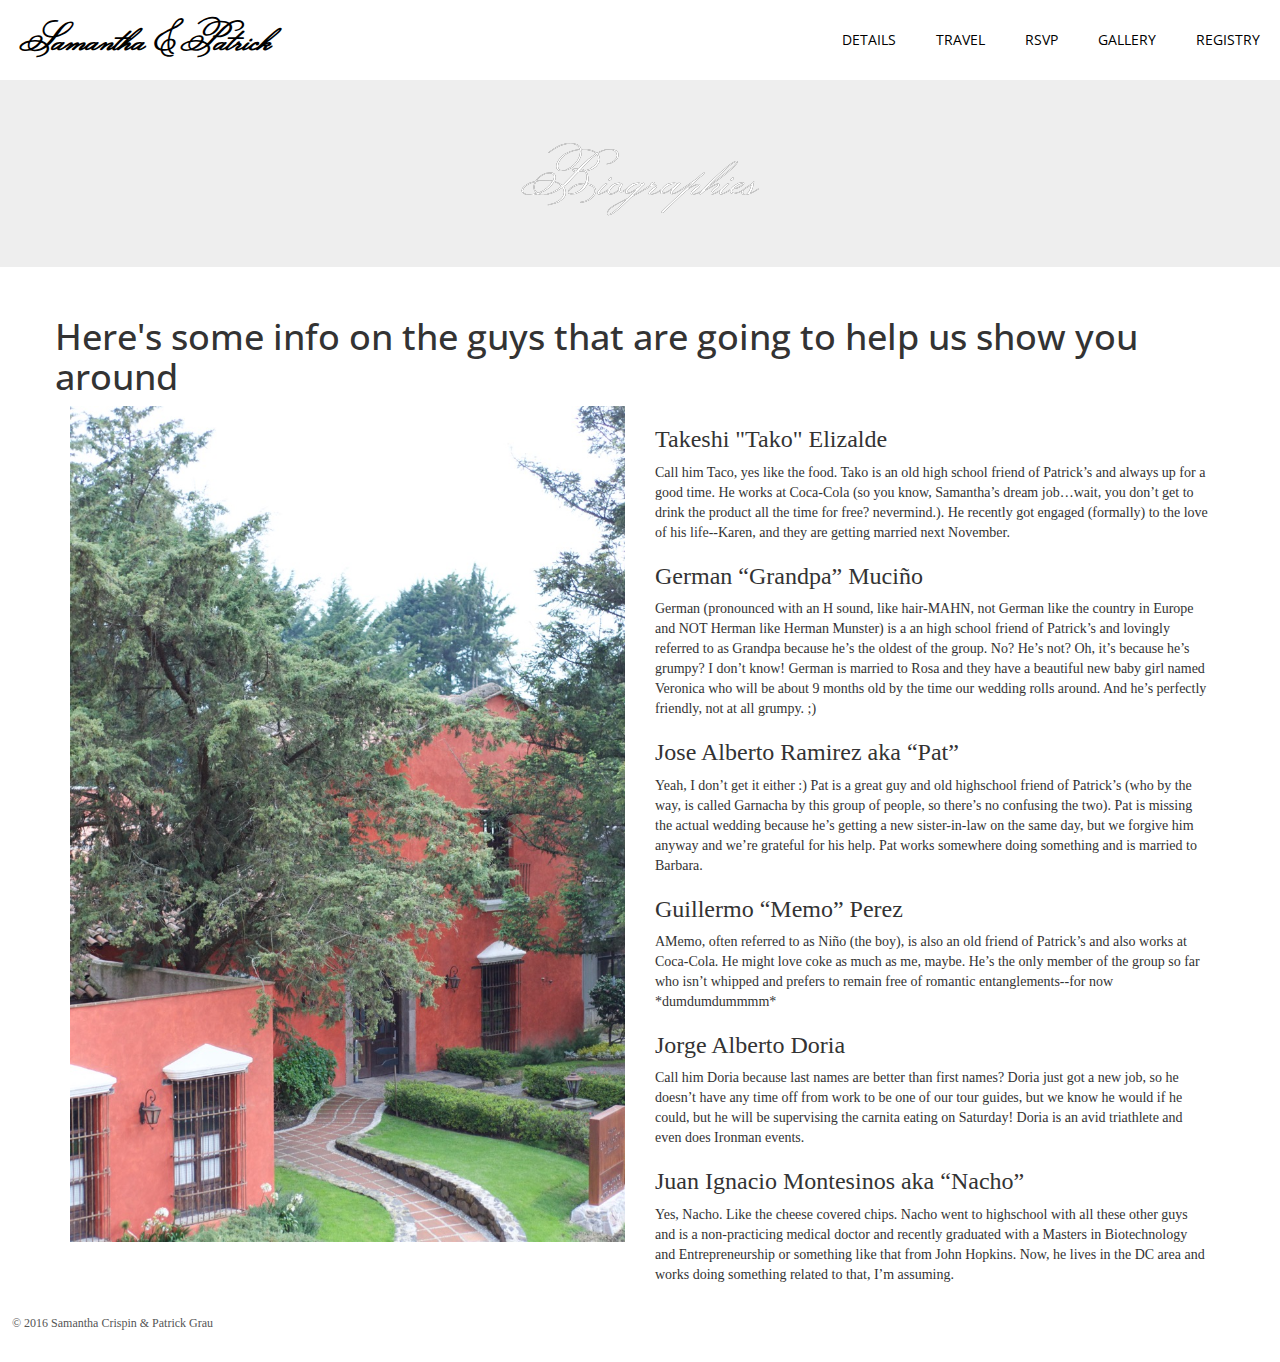
==== bio.html @ 891fff1c "added details" ====
<html>
<head>
	<!-- Salt and pepper shaker CC by Hayley Parke -->
	<title>S&P</title>
	<meta charset="utf-8">
	<link rel="stylesheet" href="https://maxcdn.bootstrapcdn.com/bootstrap/3.3.6/css/bootstrap.min.css">
	<link href="https://fonts.googleapis.com/css?family=IM+Fell+English|Open+Sans+Condensed:300|Monsieur+La+Doulaise" rel="stylesheet">
	<link rel="stylesheet" type="text/css" href="new.css">
	<link rel="shortcut icon" href="/favicon.ico?" type="image/x-icon">
	
</head>

<body>
	<header class="containter">
		<div class="row">
			<h1 class="col-sm-4"><a href="index.html">Samantha & Patrick</a></h1>
			<nav class="col-sm-8 text-rigth">
				<a href="details.html">DETAILS</a>
				<a href="travel.html">TRAVEL</a>
				<a href="rsvp.html">RSVP</a>
				<a href="gallery.html">GALLERY</a>
				<a href="registry.html">REGISTRY</a>
			</nav>
		</div>
	</header>
	
	<section class="jumbotron">
		<div class="container">
			<div class="row text-center">
				<h2> Biographies </h2>
			</div>
		</div>
	</section>
	<section class="container vertical-center">
		<div class="row text center">
			<h1>Here's some info on the guys that are going to help us show you around</h1>
		</div>
		<div class="row">
			<div class="col-sm-6">
				<img src="/Details.jpg">
			</div>
			<div class="col-sm-6">
				<h3> Takeshi "Tako" Elizalde</h3>
				<p> Call him Taco, yes like the food. Tako is an old high school friend of Patrick’s and always up for a good time. He works at Coca-Cola (so you know, Samantha’s dream job…wait, you don’t get to drink the product all the time for free? nevermind.). He recently got engaged (formally) to the love of his life--Karen, and they are getting married next November.</p>
			
				<h3> German “Grandpa” Muciño </h3>
				<p> German (pronounced with an H sound, like hair-MAHN, not German like the country in Europe and NOT Herman like Herman Munster) is a an high school friend of Patrick’s and lovingly referred to as Grandpa because he’s the oldest of the group. No? He’s not? Oh, it’s because he’s grumpy? I don’t know! German is married to Rosa and they have a beautiful new baby girl named Veronica who will be about 9 months old by the time our wedding rolls around. And he’s perfectly friendly, not at all grumpy. ;) </p>
			 	
				<h3> Jose Alberto Ramirez aka “Pat” </h3>
				<p> Yeah, I don’t get it either :) Pat is a great guy and old highschool friend of Patrick’s (who by the way, is called Garnacha by this group of people, so there’s no confusing the two). Pat is missing the actual wedding because he’s getting a new sister-in-law on the same day, but we forgive him anyway and we’re grateful for his help. Pat works somewhere doing something and is married to Barbara.</p>
		
				<h3> Guillermo “Memo” Perez </h3>
				<p> AMemo, often referred to as Niño (the boy), is also an old friend of Patrick’s and also works at Coca-Cola. He might love coke as much as me, maybe. He’s the only member of the group so far who isn’t whipped and prefers to remain free of romantic entanglements--for now *dumdumdummmm*</p>	
				
		
				<h3> Jorge Alberto Doria </h3>
				<p> Call him Doria because last names are better than first names? Doria just got a new job, so he doesn’t have any time off from work to be one of our tour guides, but we know he would if he could, but he will be supervising the carnita eating on Saturday! Doria is an avid triathlete and even does Ironman events. </p>
				
				<h3> Juan Ignacio Montesinos aka “Nacho” </h3>
				<p> Yes, Nacho. Like the cheese covered chips. Nacho went to highschool with all these other guys and is a non-practicing medical doctor and recently graduated with a Masters in Biotechnology and Entrepreneurship or something like that from John Hopkins. Now, he lives in the DC area and works doing something related to that, I’m assuming. </p>

			</div>
		</div>
	</section>
	<footer class="containter">
		<div class="row">
			<p class="col-sm-4" >  &copy; 2016 Samantha Crispin & Patrick Grau</p>
		</div>
	</footer>
</body>
</html>
---- new.css ----
body {
  font-family: 'IM Fell English', serif;
}

header {
  padding: 20px 0;
}

header .row,
footer .row {
  display: flex;
  align-items: center;
}

header h1 {
  font-weight: 700;
  margin: 0;
  font-family: 'Monsieur La Doulaise', cursive;
}

header nav {
  display: flex;
  justify-content: flex-end;
  font-family: 'Open Sans Condensed', sans-serif;
  color: black;
}

header a {
  padding: 0 20px;
  margin: 0;
  text-decoration: none;
  color: black;
}

header a:hover{
	background: #d3d3d3;
	text-decoration: none;
	color: black;
}

.jumbotron {
  display: flex;
  align-items: center;
  background-image: url("Background5.jpg");
  background-size: cover;
  color: #ffffff;
  /*height: 500px;*/
  text-shadow: 0.25px 0.25px 0.25px #000000;
}

.jumbotron h1 {
  font-family: 'Open Sans Condensed', sans-serif;
  margin: 0;
  color: #fff;
}

.jumbotron h2 {
  font-family: 'Monsieur La Doulaise', cursive;
  /*margin: 0 0 20px;*/
  color: #fff;
  font-size: 4em;
}

h1 {
	font-family: 'Open Sans Condensed', sans-serif;
}

section .row img {
  margin: 0 0 30px;
  width: 100%;
}

.col-md-6 {
  margin: 0 0 30px;
}

.btn.btn-primary {
  border-radius: 2px;
  border: 0px;
  color: #fbd1d5;
  text-shadow: none;
  background-color: #ffffff;
}

.btn.btn-primary:hover {
  color: #ffffff;
  background-color: #fbd1d5;
}

.btn-secondary {
  background-color: #E8DFE0;
  color: #ffffff;
  margin: 0 0 30px;
}

footer {
  font-size: 12px;
  padding: 20px 12px;
  color: #555555;
}

footer .col-sm-8 {
  display: flex;
  justify-content: flex-end;
}

footer ul {
  list-style: none;
}

footer li img {
  width: 32px;
  height: 32px;
}

.tab {
	margin-left: 40px;
}

.description {
	font-family: 'Cormorant Infant' ,serif;
	font-weight: bold;
}
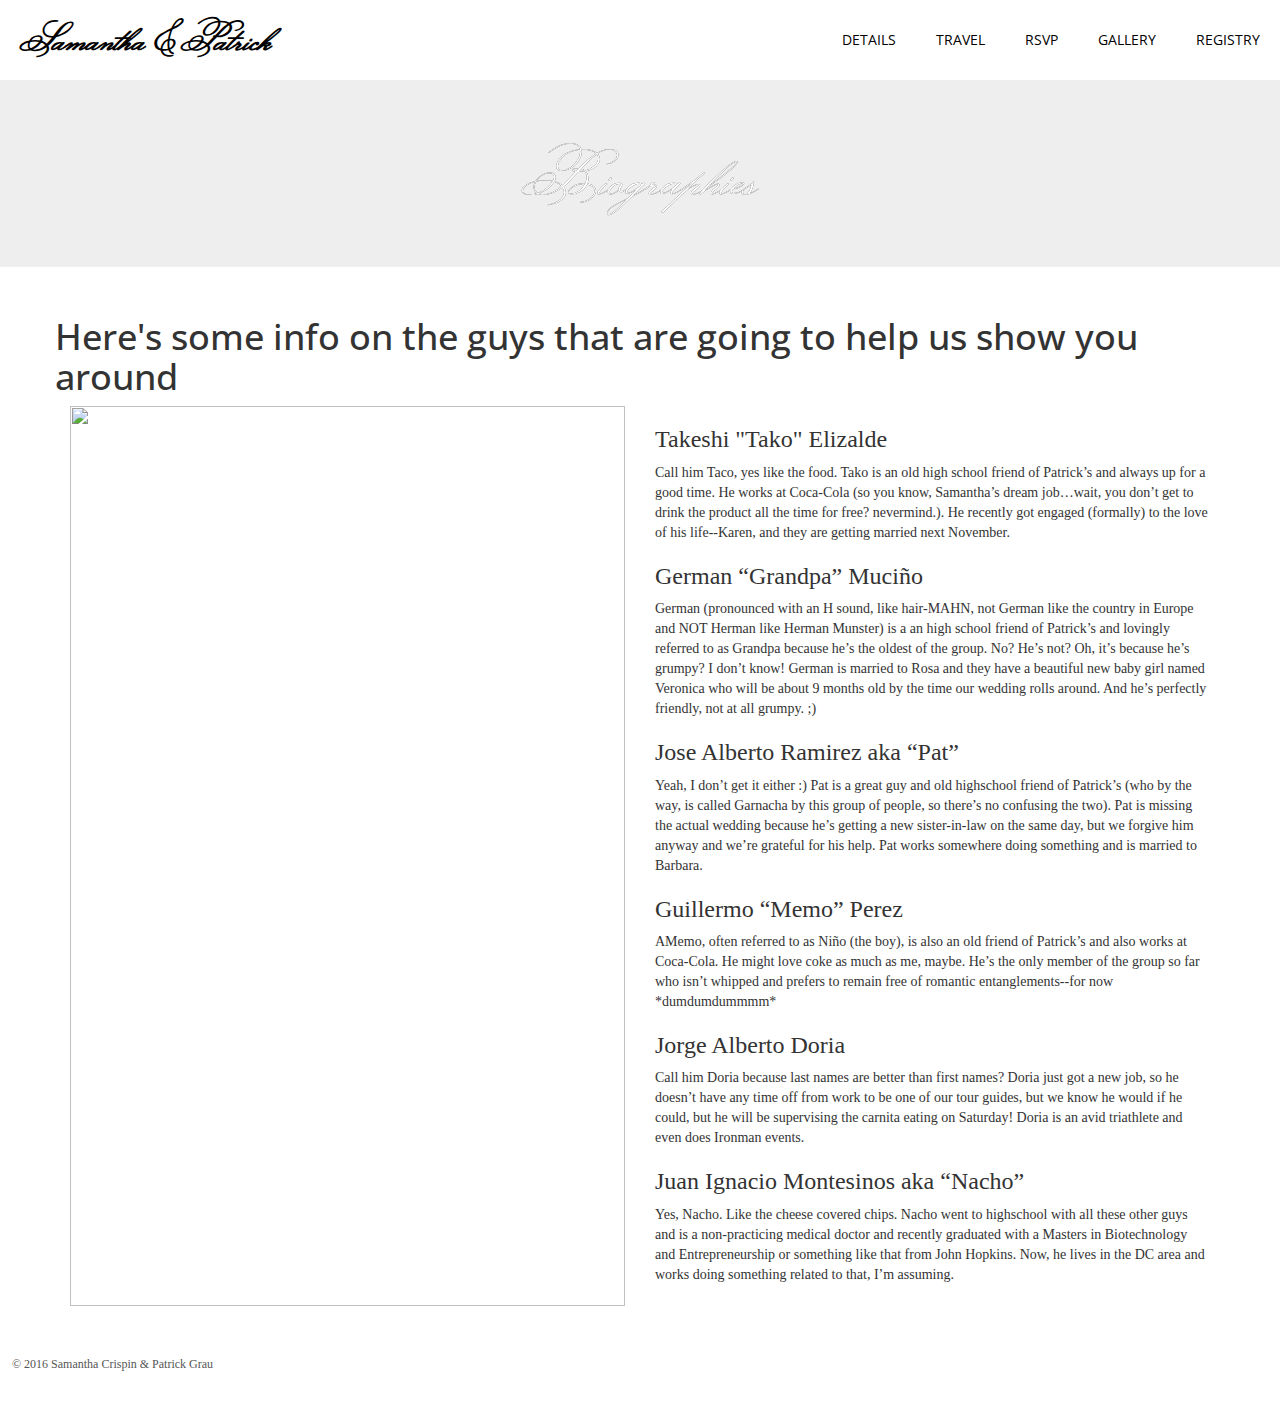
==== commit 1e052351: "changed bio picture" ====
--- a/bio.html
+++ b/bio.html
@@ -37,7 +37,7 @@
 		</div>
 		<div class="row">
 			<div class="col-sm-6">
-				<img src="/Details.jpg">
+				<img src="/bio.jpg">
 			</div>
 			<div class="col-sm-6">
 				<h3> Takeshi "Tako" Elizalde</h3>
